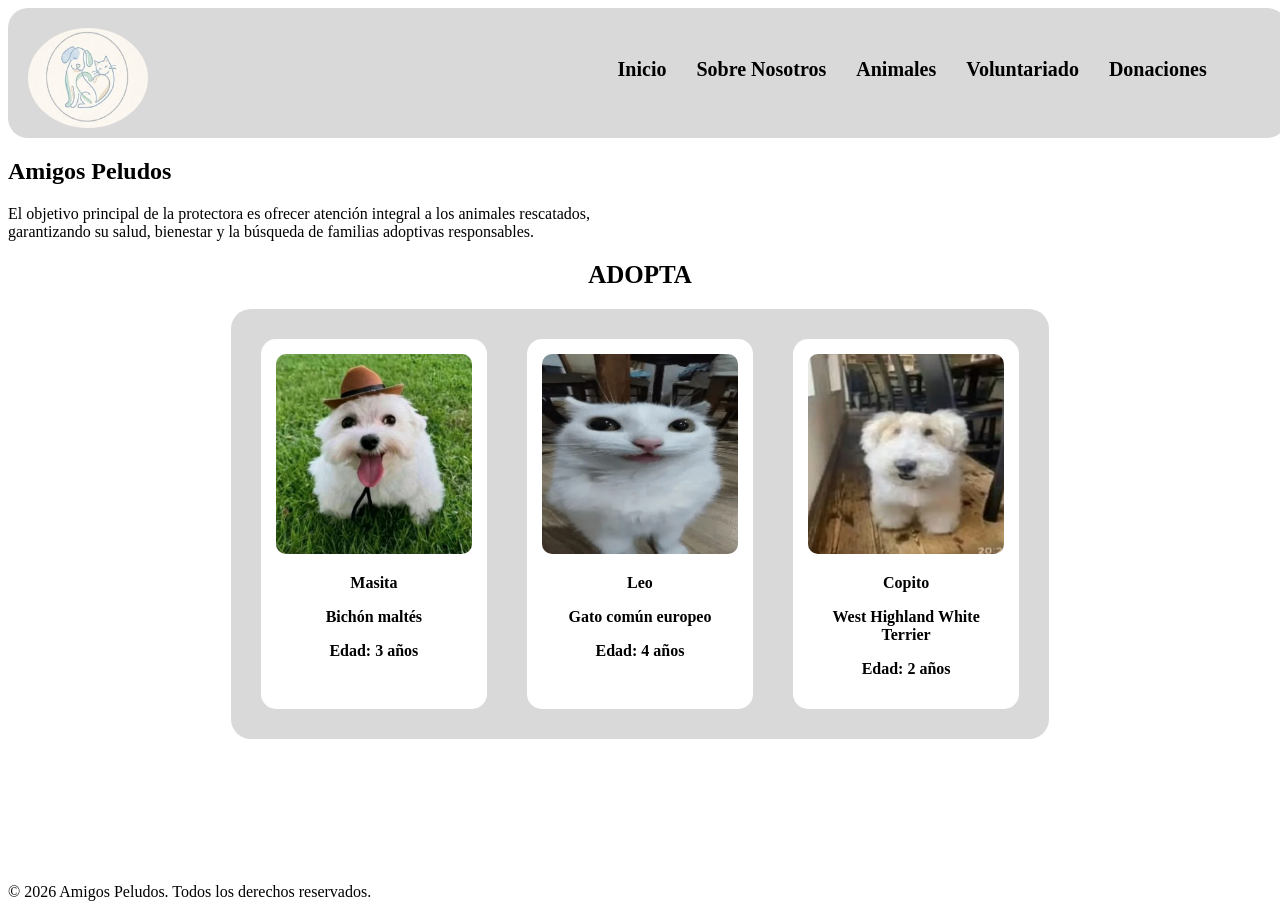
==== html/index.html @ 8bdeaafe "feat:5" ====
<!DOCTYPE html>
<html lang="es">
<head>
    <meta charset="UTF-8">
    <meta name="viewport" content="width=device-width, initial-scale=1.0">
    <title>Amigos Peludos</title>
    <link rel="stylesheet" href="../css/amigos_peludos.css">
</head>
<body>
    <header>
        <nav id="encabezado">
            <a href="index.html">
            <img src="../fotos/logo.jpg" alt="logotipo de amigos" id="logo">
            </a>
            <div id="indice">
                <a href="index.html" alt="pagina de inicio">Inicio</a>
                <a href="sobre_nosotros.html" alt="informacion sobre la protectora">Sobre Nosotros</a>
                <a href="animales.html" alt="que animales puedes adoptar">Animales</a>
                <a href="voluntariado.html" alt="actividades en las que puedes participar">Voluntariado</a>
                <a href="donaciones.html" alt="donaciones para apoyar a la protectora">Donaciones</a>
            </div>
        </nav>
    </header>

    <section name="contenido">
    <h1 class="titulo">Amigos Peludos</h1> 
    <p class="parrafo">
        El objetivo principal de la protectora es ofrecer atención integral a los animales rescatados, 
        <br>garantizando su salud, bienestar y la búsqueda de familias adoptivas responsables.
    </p>
        <a id="adoptar" href="animales.html" alt="animales que puedes adopar">ADOPTA</a>
    </section>

    <section name="animales" id="animales">
        <div name="perro" class="animal">
            <img src="../fotos/perro.jpg" alt="perro pequeño, blanco y con sombrero" width="300" height="200">
            <p>Masita</p>
            <p>Bichón maltés</p>
            <p>Edad: 3 años</p>
        </div>

        <div name="gato" class="animal">
            <img src="../fotos/gato.png" alt="gato blanco y pequeño" width="300" height="200">
            <p>Leo</p>
            <p>Gato común europeo</p>
            <p>Edad: 4 años</p>
        </div>

        <div name="perro2" class="animal">
            <img src="../fotos/perro2.png" alt="perro beige, enano, peludo y gordo" width="300" height="200">
            <p>Copito</p>
            <p>West Highland White Terrier</p>
            <p>Edad: 2 años</p>
        </div>
    </section>
    <br><br><br><br><br><br>
    <footer>
        <p>© 2026 Amigos Peludos. Todos los derechos reservados.</p>
    </footer>

</body>
</html>
---- css/amigos_peludos.css ----
nav{
    display: flex;
    justify-content: space-between;
    gap: 20px;
    padding: 20px;
}
#indice{
    text-decoration: none;
    display: flex;
    justify-content: center;
    gap: 30px;
    padding: 30px 60px;
}
nav a{
    text-decoration: none;
    font-size: 20px;
    color: black;
    font-weight: bold;
    font-family: 'verdana';
    transition: 0.5s ease;

}

nav a:hover{
    color: #662209;
}
    

       


#logo{
    width: 120px;
    height: 100px;
    border-radius: 90%;
}
#titulo{
    text-align: center;
    font-size: 50px;
    color: #662209;
    font-family: 'verdana';
}
#encabezado{
    background-color: rgb(218, 217, 217);
    width: 98%;
    height: 90px;
    border-radius: 20px;
}


#desc{
    text-align: center;
    font-size: 20px;
    color: #662209;
    font-family: 'merriweather';
}
#adoptar{
    display: flex;
    justify-content: center;
    margin-top: 20px;
    text-decoration: none;
    color: black;
    font-weight: bold;
    font-size: 25px;
    font-family: 'verdana';
}
#animales {
    display: flex;
    justify-content: center;
    text-align: center;
    margin: 20px auto;
    font-family: 'Verdana';
    font-weight: bold;
    gap: 40px;
    background-color: rgb(218, 217, 217);
    padding: 30px;
    border-radius: 20px;
    width: 60%;
}
#sobre_nosotros{
    display: flex;
    justify-content: center;
    text-align: center;
    margin-top: 20px;
    font-family: 'verdana', sans-serif;
    font-weight: none;
    gap: 40px;
    background-color: rgb(218, 217, 217);
    border-radius: 20px;
    
    
}
#contacto{
    display: flex;
    justify-content: center;
    text-align: center;
    margin-top: 20px;
    font-family: 'verdana', sans-serif;
    font-weight: none;
    gap: 40px;
    background-color: rgb(218, 217, 217);
    border-radius: 20px;
}
#logo2{
    display: flex;
    width: 500px;
    height: 300px;
    text-align: center;
    margin: 0 auto;
}
.animal {
    background-color: white;
    padding: 15px;
    border-radius: 15px;
    width: 250px;
    text-align: center;
    box-sizing: border-box;
}

.animal img {
    width: 100%;
    height: 200px;
    object-fit: cover;
    border-radius: 10px;
}
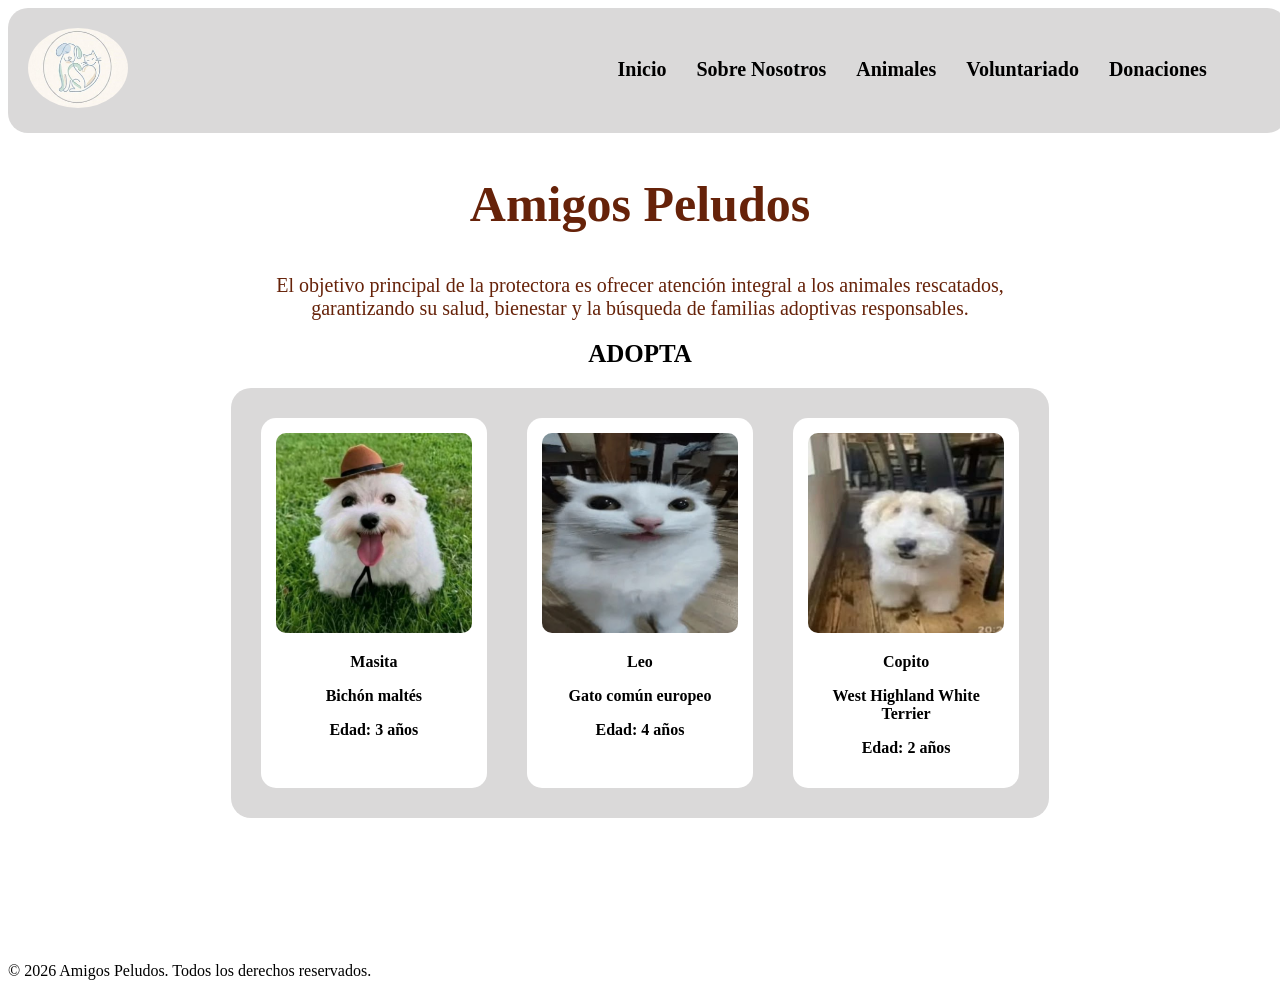
==== commit a4865a59: "piedepagina" ====
--- a/html/index.html
+++ b/html/index.html
@@ -54,7 +54,7 @@
         </div>
     </section>
     <br><br><br><br><br><br>
-    <footer>
+    <footer class="pie">
         <p>© 2026 Amigos Peludos. Todos los derechos reservados.</p>
     </footer>
 
--- a/css/amigos_peludos.css
+++ b/css/amigos_peludos.css
@@ -26,15 +26,12 @@
 }
     
 
-       
-
-
 #logo{
-    width: 120px;
-    height: 100px;
+    width: 100px;
+    height: 80px;
     border-radius: 90%;
 }
-#titulo{
+.titulo{
     text-align: center;
     font-size: 50px;
     color: #662209;
@@ -43,16 +40,17 @@
 #encabezado{
     background-color: rgb(218, 217, 217);
     width: 98%;
-    height: 90px;
+    height: 8%;
     border-radius: 20px;
 }
-
-
-#desc{
+.parrafo{
     text-align: center;
     font-size: 20px;
     color: #662209;
     font-family: 'merriweather';
+    width:70%;
+    margin: 0 auto;
+
 }
 #adoptar{
     display: flex;
@@ -77,36 +75,28 @@
     border-radius: 20px;
     width: 60%;
 }
-#sobre_nosotros{
+.caja{
     display: flex;
     justify-content: center;
     text-align: center;
-    margin-top: 20px;
-    font-family: 'verdana', sans-serif;
+    margin-left: 10%;
+    margin-right: 10%;
+    font-family: 'verdana';
     font-weight: none;
-    gap: 40px;
     background-color: rgb(218, 217, 217);
     border-radius: 20px;
-    
+    gap: 20px;
+    border: 1px, solid, rgb(161, 146, 146);
     
 }
-#contacto{
-    display: flex;
-    justify-content: center;
-    text-align: center;
-    margin-top: 20px;
-    font-family: 'verdana', sans-serif;
-    font-weight: none;
-    gap: 40px;
-    background-color: rgb(218, 217, 217);
-    border-radius: 20px;
-}
+
 #logo2{
     display: flex;
     width: 500px;
     height: 300px;
     text-align: center;
     margin: 0 auto;
+    border-radius: 15px;
 }
 .animal {
     background-color: white;
@@ -122,4 +112,25 @@
     height: 200px;
     object-fit: cover;
     border-radius: 10px;
+}
+.formulario {
+    text-align: center;
+    margin: 0 auto;
+    width: 20%;
+    font-family: Verdana;
+}
+.fieldset {
+    background-color: rgb(218, 217, 217);
+}
+.boton {
+    background-color: rgb(218, 217, 217);
+    border: 1px, solid, rgb(161, 146, 146);
+    cursor: pointer;
+    font-family:verdana;
+    font-weight: bold;
+    transition: 0.5s;
+
+}
+.boton:hover{
+    background-color:  rgba(218, 217, 217, 0.473);
 }
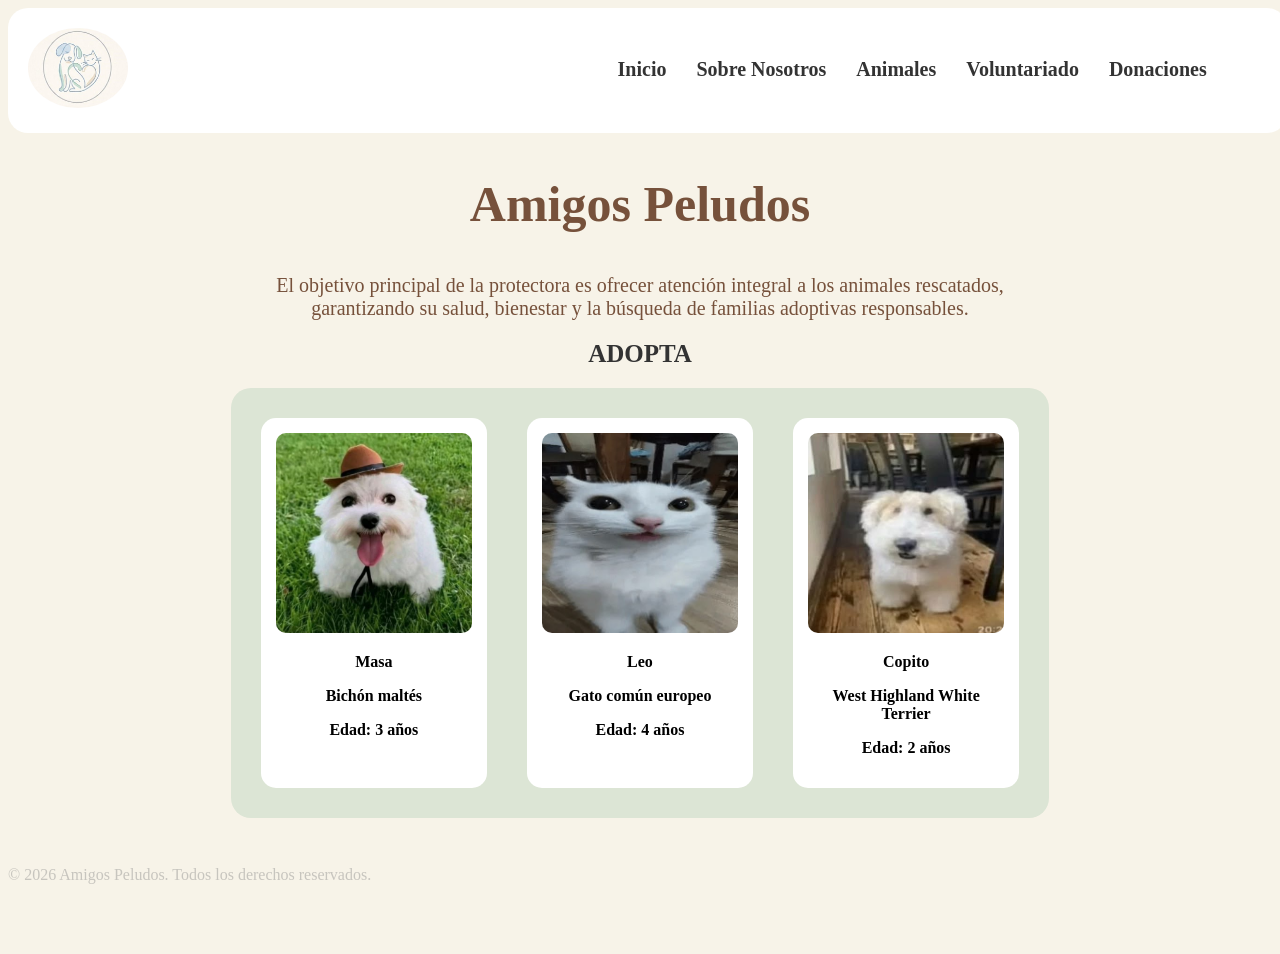
==== commit b3c044c1: "Antes de presentacion" ====
--- a/html/index.html
+++ b/html/index.html
@@ -34,7 +34,7 @@
     <section name="animales" id="animales">
         <div name="perro" class="animal">
             <img src="../fotos/perro.jpg" alt="perro pequeño, blanco y con sombrero" width="300" height="200">
-            <p>Masita</p>
+            <p>Masa</p>
             <p>Bichón maltés</p>
             <p>Edad: 3 años</p>
         </div>
--- a/css/amigos_peludos.css
+++ b/css/amigos_peludos.css
@@ -1,8 +1,14 @@
-nav{
-    display: flex;
-    justify-content: space-between;
-    gap: 20px;
-    padding: 20px;
+:root {
+    --fondo: #F7F3E8;
+    --verde-claro: #DCE5D5;
+    --verde: #78916D;
+    --marron: #76513B;
+    --blanco: #FFFFFF;
+    --texto: #333333;
+}
+
+body{
+    background-color: var(--fondo);
 }
 #indice{
     text-decoration: none;
@@ -14,7 +20,7 @@
 nav a{
     text-decoration: none;
     font-size: 20px;
-    color: black;
+    color: var(--texto);
     font-weight: bold;
     font-family: 'verdana';
     transition: 0.5s ease;
@@ -22,7 +28,7 @@
 }
 
 nav a:hover{
-    color: #662209;
+    color: var(--marron);
 }
     
 
@@ -34,19 +40,23 @@
 .titulo{
     text-align: center;
     font-size: 50px;
-    color: #662209;
+    color: var(--marron);
     font-family: 'verdana';
 }
 #encabezado{
-    background-color: rgb(218, 217, 217);
+    background-color: var(--blanco);
     width: 98%;
     height: 8%;
     border-radius: 20px;
+     display: flex;
+    justify-content: space-between;
+    gap: 20px;
+    padding: 20px;
 }
 .parrafo{
     text-align: center;
     font-size: 20px;
-    color: #662209;
+    color: var(--marron);
     font-family: 'merriweather';
     width:70%;
     margin: 0 auto;
@@ -57,7 +67,7 @@
     justify-content: center;
     margin-top: 20px;
     text-decoration: none;
-    color: black;
+    color: var(--texto);
     font-weight: bold;
     font-size: 25px;
     font-family: 'verdana';
@@ -70,7 +80,7 @@
     font-family: 'Verdana';
     font-weight: bold;
     gap: 40px;
-    background-color: rgb(218, 217, 217);
+    background-color: var(--verde-claro);
     padding: 30px;
     border-radius: 20px;
     width: 60%;
@@ -83,10 +93,10 @@
     margin-right: 10%;
     font-family: 'verdana';
     font-weight: none;
-    background-color: rgb(218, 217, 217);
+    background-color: var(--verde-claro);
     border-radius: 20px;
     gap: 20px;
-    border: 1px, solid, rgb(161, 146, 146);
+    border: 1px, solid, var(--verde);
     
 }
 
@@ -99,7 +109,7 @@
     border-radius: 15px;
 }
 .animal {
-    background-color: white;
+    background-color: var(--blanco);
     padding: 15px;
     border-radius: 15px;
     width: 250px;
@@ -120,17 +130,116 @@
     font-family: Verdana;
 }
 .fieldset {
-    background-color: rgb(218, 217, 217);
+    background-color: var(--verde-claro);
 }
 .boton {
-    background-color: rgb(218, 217, 217);
-    border: 1px, solid, rgb(161, 146, 146);
+    background-color: var(--verde-claro);
+    border: 1px, solid, var(--verde);
     cursor: pointer;
     font-family:verdana;
     font-weight: bold;
     transition: 0.5s;
-
 }
 .boton:hover{
-    background-color:  rgba(218, 217, 217, 0.473);
-}+    background-color:  var(--verde);
+}
+.contenedor {
+    display: flex;
+    justify-content: center;
+    align-items: center;
+    gap: 40px;
+    margin: 30px auto;
+    width: 90%;
+}
+
+.foto_contenedor {
+    width: 22%;
+    height: 250px;
+    object-fit: cover;
+    border-radius: 15px;
+}
+.animalito {
+    background-color: white;
+    padding: 15px;
+    border-radius: 15px;
+    width: 100%;
+    max-width: 250px;
+    box-sizing: border-box;
+    text-align: center;
+    font-size: 20px;
+}
+
+.animalito img {
+    width: 100%;
+    height: 180px;
+    object-fit: cover;
+    border-radius: 15px;
+    display: block;
+    margin: 0 auto;
+}
+
+.animalito:hover {
+    transform: scale(1.05);
+    transition: 0.5s;
+}
+
+
+.pie {
+    color: rgba(128, 128, 128, 0.404);
+    position: fixed; bottom: 0;
+}
+
+.fotobichos {
+    display: grid;
+    grid-template-columns: repeat(3, 1fr);
+    gap: 20px;
+    justify-items: center;
+    margin: 20px auto;
+    font-family: Verdana;
+    font-weight: bold;
+    background-color: rgb(218, 217, 217);
+    padding: 30px;
+    border-radius: 20px;
+    width: 60%;
+}
+
+
+
+
+/* tablet */
+@media (max-width: 900px) {
+    .fotobichos {
+        grid-template-columns: repeat(2, 1fr);
+        width: 80%;
+    }
+}
+
+/* movil */
+@media (max-width: 600px) {
+    .fotobichos {
+        grid-template-columns: 1fr;
+        width: 85%;
+        padding: 15px;
+    }
+
+    #encabezado {
+        flex-direction: column;
+        align-items: center;
+        width: auto;
+    }
+
+    #indice {
+        flex-wrap: wrap;
+        gap: 15px;
+        padding: 15px;
+    }
+
+    nav a {
+        font-size: 16px;
+    }
+
+    .titulo {
+        font-size: 30px;
+    }
+}
+
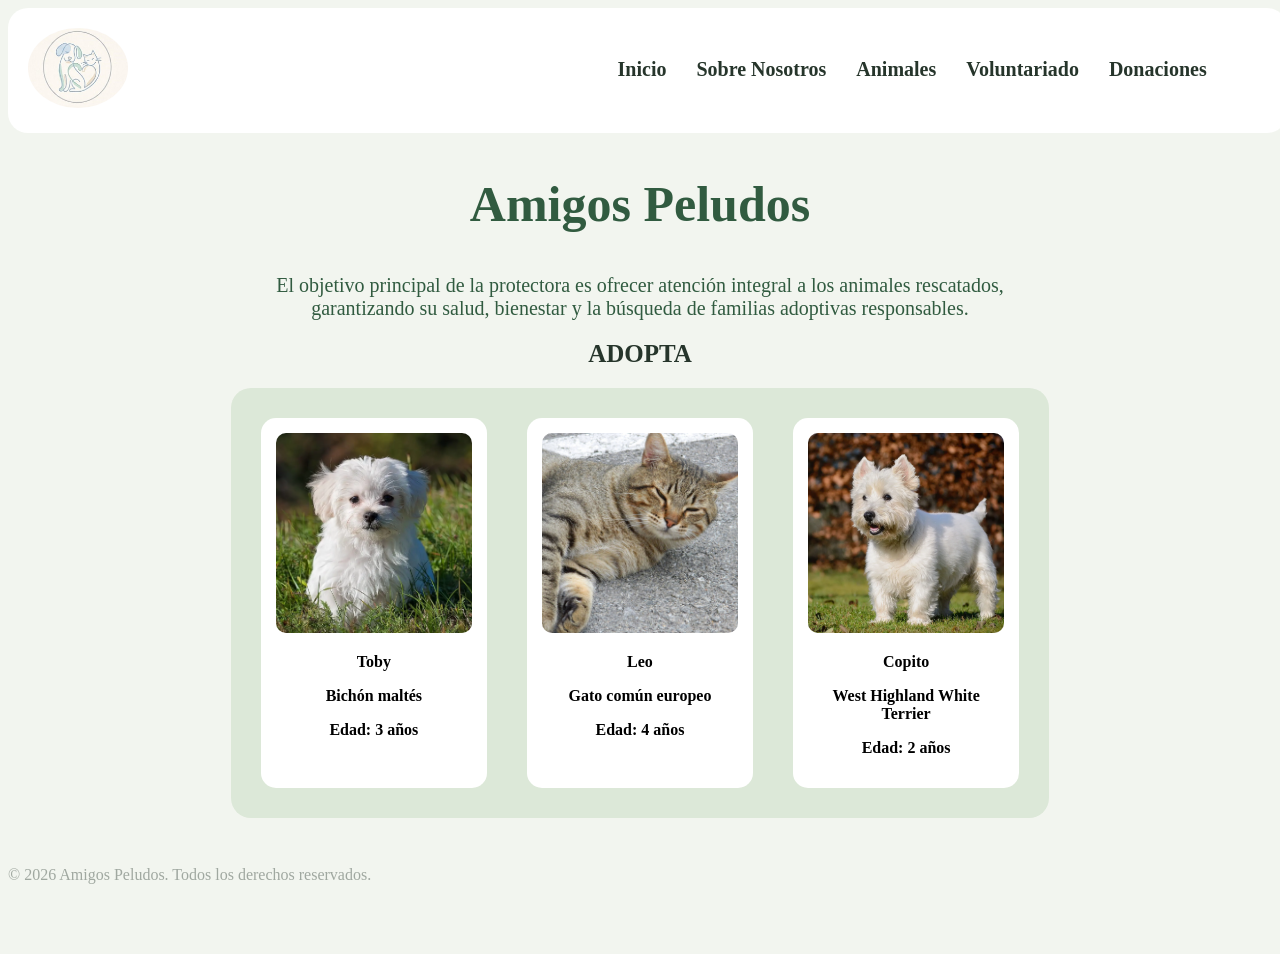
==== commit 71f8abe7: "prese" ====
--- a/html/index.html
+++ b/html/index.html
@@ -33,21 +33,21 @@
 
     <section name="animales" id="animales">
         <div name="perro" class="animal">
-            <img src="../fotos/perro.jpg" alt="perro pequeño, blanco y con sombrero" width="300" height="200">
-            <p>Masa</p>
+            <img src="../fotos/perroblanco.jpg" alt="perro pequeño, blanco y con sombrero" width="300" height="200">
+            <p>Toby</p>
             <p>Bichón maltés</p>
             <p>Edad: 3 años</p>
         </div>
 
         <div name="gato" class="animal">
-            <img src="../fotos/gato.png" alt="gato blanco y pequeño" width="300" height="200">
+            <img src="../fotos/gatoeuropeo.jpg" alt="gato blanco y pequeño" width="300" height="200">
             <p>Leo</p>
             <p>Gato común europeo</p>
             <p>Edad: 4 años</p>
         </div>
 
         <div name="perro2" class="animal">
-            <img src="../fotos/perro2.png" alt="perro beige, enano, peludo y gordo" width="300" height="200">
+            <img src="../fotos/west.jpg" alt="perro beige, enano, peludo y gordo" width="300" height="200">
             <p>Copito</p>
             <p>West Highland White Terrier</p>
             <p>Edad: 2 años</p>
--- a/css/amigos_peludos.css
+++ b/css/amigos_peludos.css
@@ -1,10 +1,10 @@
 :root {
-    --fondo: #F7F3E8;
-    --verde-claro: #DCE5D5;
-    --verde: #78916D;
-    --marron: #76513B;
+    --fondo: #F2F5EF;
+    --verde-claro: #DCE8D8;
+    --verde: #426B4A;
+    --marron: #315B40;
     --blanco: #FFFFFF;
-    --texto: #333333;
+    --texto: #26352B;
 }
 
 body{
@@ -30,7 +30,7 @@
 nav a:hover{
     color: var(--marron);
 }
-    
+
 
 #logo{
     width: 100px;
@@ -97,7 +97,7 @@
     border-radius: 20px;
     gap: 20px;
     border: 1px, solid, var(--verde);
-    
+
 }
 
 #logo2{
@@ -141,7 +141,7 @@
     transition: 0.5s;
 }
 .boton:hover{
-    background-color:  var(--verde);
+    background-color: var(--verde);
 }
 .contenedor {
     display: flex;
@@ -159,7 +159,7 @@
     border-radius: 15px;
 }
 .animalito {
-    background-color: white;
+    background-color: var(--blanco);
     padding: 15px;
     border-radius: 15px;
     width: 100%;
@@ -185,7 +185,7 @@
 
 
 .pie {
-    color: rgba(128, 128, 128, 0.404);
+    color: rgba(38, 53, 43, 0.4);
     position: fixed; bottom: 0;
 }
 
@@ -197,7 +197,7 @@
     margin: 20px auto;
     font-family: Verdana;
     font-weight: bold;
-    background-color: rgb(218, 217, 217);
+    background-color: var(--verde-claro);
     padding: 30px;
     border-radius: 20px;
     width: 60%;
@@ -241,5 +241,4 @@
     .titulo {
         font-size: 30px;
     }
-}
-
+}
